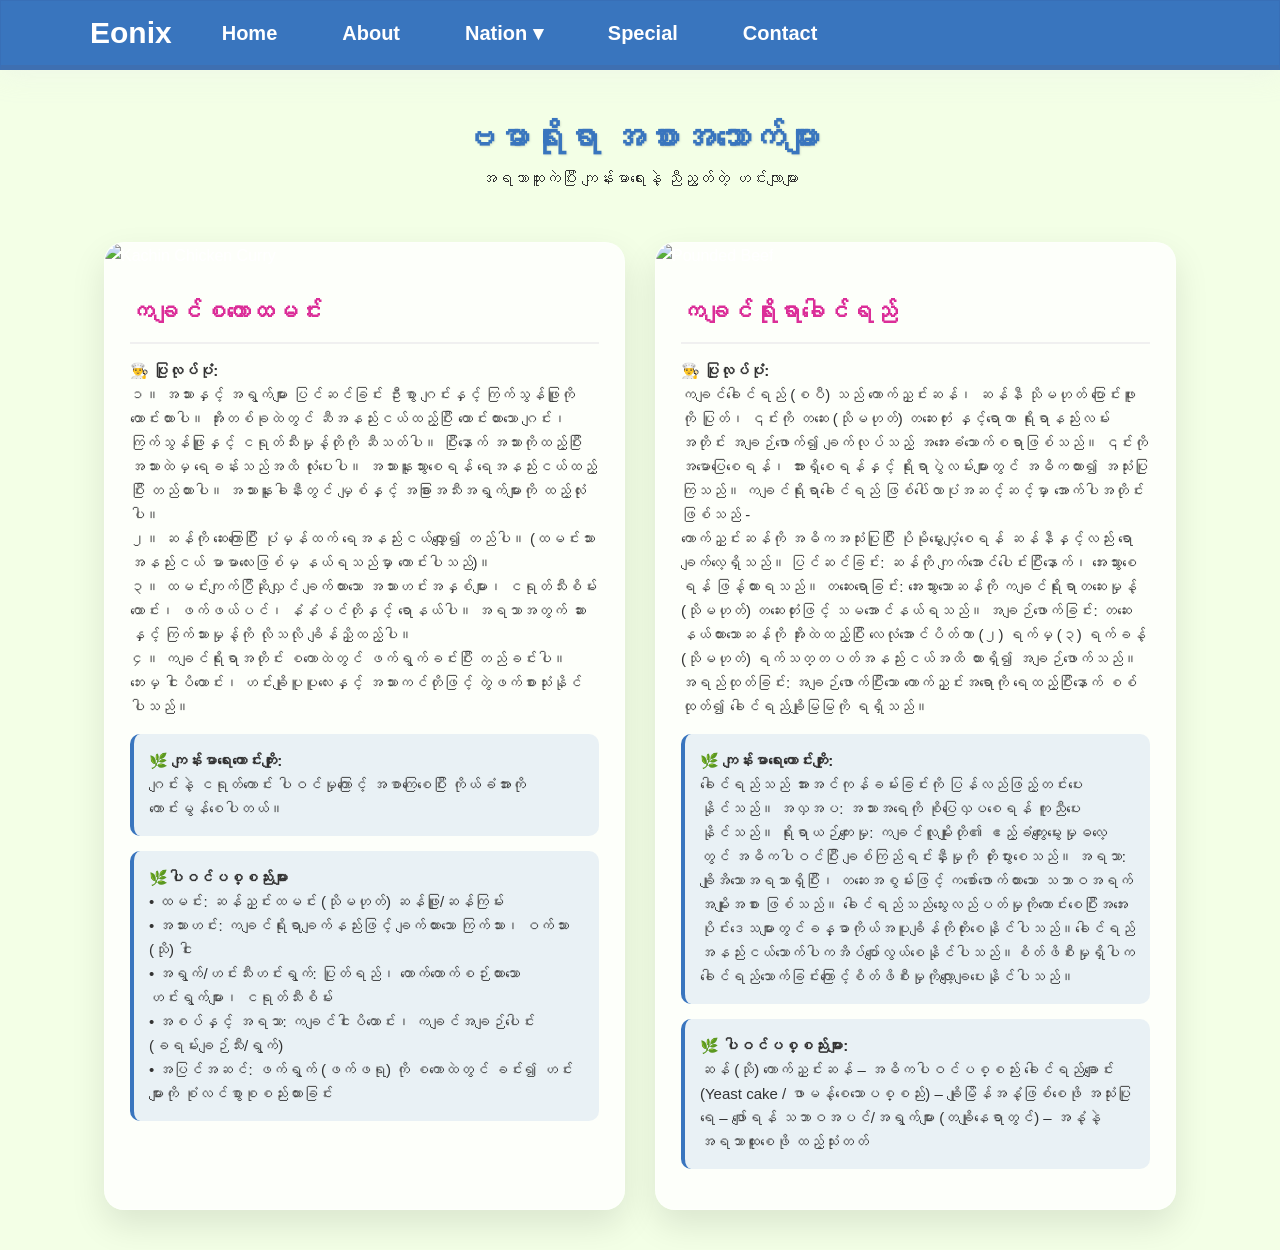
==== burma.html @ d30f12e5 "Add files via upload" ====
<!DOCTYPE html>
<html lang="en">
<head>
    <meta charset="UTF-8">
    <meta name="viewport" content="width=device-width, initial-scale=1.0">
    <title>HelloCoder - Authentic Myanmar Flavors</title>
    <link rel="stylesheet" href="chin.css">
</head>
<body>

    <div class="main-wrapper">
        <nav class="navbar">
            <div class="container">
                <div class="logo">
                   <a href="#"><strong class="BrandName">Eonix</strong></a>
                </div>
                <ul class="nav-links">
                    <li><a href="index.html">Home</a></li>
                    <li><a href="#">About</a></li>
                    
                    <li class="dropdown">
                        <a href="javascript:void(0)" class="dropbtn" id="nationBtn">Nation ▾</a>
                        <ul class="dropdown-content" id="nationDropdown">
                            <li><a href="kachin.html">Kachin</a></li>
                            <li><a href="kayah.html">Kayah</a></li>
                            <li><a href="kayin.html">Kayin</a></li>
                            <li><a href="chin.html">Chin</a></li>
                            <li><a href="mon.html">Mon</a></li>
                            <li><a href="rakhine.html">Rakhine</a></li>
                            <li><a href="shan.html">Shan</a></li>
                            <li><a href="burma.html">Burma</a></li>
                        </ul>
                    </li>

                    <li><a href="#">Special</a></li>
                    <li><a href="#">Contact</a></li>
                </ul>
            </div>
        </nav>

<div class="food-page-container">
    <header class="page-title">
        <h1>ဗမာရိုးရာ အစားအသောက်များ</h1>
        <p>အရသာထူးကဲပြီး ကျန်းမာရေးနဲ့ ညီညွတ်တဲ့ ဟင်းလျာများ</p>
    </header>

    <div class="food-grid">
        <article class="food-card">
            <div class="food-image">
                <img src="pic1.jpg" alt="Kachin Chicken Curry">
            </div>
            <div class="food-info">
                <h2>ကချင်စကောထမင်း</h2>
                <div class="tabs">
                    <div class="tab-item">
                        <strong>👨‍🍳 ပြုလုပ်ပုံ:</strong>
                        <p>၁။ အသားနှင့် အရွက်များ ပြင်ဆင်ခြင်း
ဦးစွာ ဂျင်းနှင့် ကြက်သွန်ဖြူကို ထောင်းထားပါ။

အိုးတစ်ခုထဲတွင် ဆီအနည်းငယ်ထည့်ပြီး ထောင်းထားသော ဂျင်း၊ ကြက်သွန်ဖြူနှင့် ငရုတ်သီးမှုန့်တိုကို ဆီသတ်ပါ။

ပြီးနောက် အသားကိုထည့်ပြီး အသားထဲမှ ရေခန်းသည်အထိ လုံးပေးပါ။

အသားနူးသွားစေရန် ရေအနည်းငယ်ထည့်ပြီး တည်ထားပါ။ အသားနူးခါနီးတွင် မျှစ်နှင့် အခြားအသီးအရွက်များကို ထည့်လုံးပါ။
<br>
၂။
ဆန်ကို ဆေးကြောပြီး ပုံမှန်ထက် ရေအနည်းငယ်လျှော့၍ တည်ပါ။ (ထမင်းသား အနည်းငယ် မာမာလေးဖြစ်မှ နယ်ရသည်မှာ ကောင်းပါသည်)။
<br>
၃။
ထမင်းကျက်ပြီဆိုလျှင် ချက်ထားသော အသားဟင်းအနှစ်များ၊ ငရုတ်သီးစိမ်းထောင်း၊ ဖက်ဖယ်ပင်၊ နံနံပင်တိုနှင့် ရောနယ်ပါ။

အရသာအတွက် ဆားနှင့် ကြက်သားမှုန့်ကို လိုသလို ချိန်ညှိထည့်ပါ။
<br>
၄။
ကချင်ရိုးရာအတိုင်း စကောထဲတွင် ဖက်ရွက်ခင်းပြီး တည်ခင်းပါ။
<br>
ဘေးမှ ငါးပိထောင်း၊ ဟင်းချိုပူပူလေးနှင့် အသားကင်တိုဖြင့် တွဲဖက်စားသုံးနိုင်ပါသည်။</p>
                    </div>
                    <div class="tab-item health-note">
                        <strong>🌿 ကျန်းမာရေးကောင်းကျိုး:</strong>
                        <p>ဂျင်းနဲ့ ငရုတ်ကောင်း ပါဝင်မှုကြောင့် အစာကြေစေပြီး ကိုယ်ခံအားကို ကောင်းမွန်စေပါတယ်။</p>
                    </div>
                    <div class="tab-item health-note">
                        <strong>🌿ပါဝင်ပစ္စည်းများ</strong>
                        <p>
• ထမင်း: ဆန်ညှင်းထမင်း (သိုမဟုတ်) ဆန်ဖြူ/ဆန်ကြမ်း <br>
• အသားဟင်း: ကချင်ရိုးရာချက်နည်းဖြင့် ချက်ထားသော ကြက်သား၊ ဝက်သား (သို) ငါး <br>
• အရွက်/ဟင်းသီးဟင်းရွက်: ပြုတ်ရည်၊ တောက်တောက်စဉ်းထားသော ဟင်းရွက်များ၊ ငရုတ်သီးစိမ်း <br>
• အစပ်နှင့် အရသာ: ကချင်ငါးပိထောင်း၊ ကချင်အချဉ်ပေါင်း (ခရမ်းချဉ်သီး/ရွက်) <br>
•  အပြင်အဆင်: ဖက်ရွက် (ဖက်ဖရု) ကို စကောထဲတွင် ခင်း၍ ဟင်းများကို စုံလင်စွာစုစည်းထားခြင်း </p>
                    </div>
                </div>
            </div>
        </article>

        <article class="food-card">
            <div class="food-image">
                <img src="pic3.jpg" alt="Pounded Beef">
            </div>
            <div class="food-info">
                <h2>ကချင်ရိုးရာခေါင်ရည်</h2>
                <div class="tab-item">
                    <strong>👨‍🍳 ပြုလုပ်ပုံ:</strong>
                    <p> ကချင်ခေါင်ရည် (စပီ) သည် ကောက်ညှင်းဆန်၊ ဆန်နီ သိုမဟုတ် ပြောင်းဖူးကို ပြုတ်၊ ၎င်းကို တဆေး (သိုမဟုတ်) တဆေးတုံး နှင့်ရောကာ ရိုးရာနည်းလမ်းအတိုင်း အချဉ်ဖောက်၍ ချက်လုပ်သည့် အအေးခံသောက်စရာဖြစ်သည်။ ၎င်းကို အမောပြေစေရန်၊ အားရှိစေရန်နှင့် ရိုးရာပွဲလမ်းများတွင် အဓိကထား၍ အသုံးပြုကြသည်။
ကချင်ရိုးရာခေါင်ရည် ဖြစ်ပေါ်လာပုံအဆင့်ဆင့်မှာ အောက်ပါအတိုင်းဖြစ်သည် - <br>
ကောက်ညှင်းဆန်ကို အဓိကအသုံးပြုပြီး ပိုမိုမွှေးပျံ့စေရန် ဆန်နီနှင့်လည်း ရောချက်လေ့ရှိသည်။
ပြင်ဆင်ခြင်း: ဆန်ကို ကျက်အောင်ပေါင်းပြီးနောက်၊ အေးသွားစေရန် ဖြန့်ထားရသည်။
တဆေးရောခြင်း: အေးသွားသောဆန်ကို ကချင်ရိုးရာတဆေးမှုန့် (သိုမဟုတ်) တဆေးတုံးဖြင့် သမအောင်နယ်ရသည်။
အချဉ်ဖောက်ခြင်း: တဆေးနယ်ထားသောဆန်ကို အိုးထဲထည့်ပြီး လေလုံအောင်ပိတ်ကာ (၂) ရက်မှ (၃) ရက်ခန့် (သိုမဟုတ်) ရက်သတ္တပတ်အနည်းငယ်အထိ ထားရှိ၍ အချဉ်ဖောက်သည်။
အရည်ထုတ်ခြင်း: အချဉ်ဖောက်ပြီးသော ကောက်ညှင်းအရောကို ရေထည့်ပြီးနောက် စစ်ထုတ်၍ ခေါင်ရည်ချိုမြမြကို ရရှိသည်။</p>
                </div>
                <div class="tab-item health-note">
                    <strong>🌿 ကျန်းမာရေးကောင်းကျိုး:</strong>
                    <p> ခေါင်ရည်သည် အားအင်ကုန်ခမ်းခြင်းကို ပြန်လည်ဖြည့်တင်းပေးနိုင်သည်။
အလှအပ: အသားအရေကို စိုပြေလှပစေရန် ကူညီပေးနိုင်သည်။
ရိုးရာယဉ်ကျေးမှု: ကချင်လူမျိုးတို၏ ဧည့်ခံကျွေးမွေးမှုဓလေ့တွင် အဓိကပါဝင်ပြီး ချစ်ကြည်ရင်းနှီးမှုကို တိုးပွားစေသည်။
အရသာ: ချိုအိသောအရသာရှိပြီး၊ တဆေးအစွမ်းဖြင့် ကစော်ဖောက်ထားသော သဘာဝအရက်အမျိုးအစား ဖြစ်သည်။
ခေါင်ရည်သည်သွေးလည်ပတ်မှုကိုကောင်းစေပြီးအအေးပိုင်းဒေသများတွင်ခန္ဓာကိုယ်အပူချိန်ကိုတိုးစေနိုင်ပါသည်။ခေါင်ရည်အနည်းငယ်သောက်ပါကအိပ်ပျော်လွယ်စေနိုင်ပါသည်။စိတ်ဖိစီးမှုရှိပါကခေါင်ရည်သောက်ခြင်းကြောင့်စိတ်ဖိစီးမှုကိုလျော့ချပေးနိုင်ပါသည်။</p>
                </div>
                <div class="tab-item health-note">
                    <strong>🌿 ပါဝင်ပစ္စည်းများ:</strong>
                    <p>ဆန် (သို) ကောက်ညှင်းဆန် – အဓိကပါဝင်ပစ္စည်း
ခေါင်ရည်ချောင်း (Yeast cake / ဖာမန့်စေသောပစ္စည်း) – ချိုမြိန်အနံ့ဖြစ်စေဖို အသုံးပြု
ရေ – ဖျော်ရန်
သဘာဝအပင်/အရွက်များ (တချိုနေရာတွင်) – အနံ့နဲ့အရသာထူးစေဖို ထည့်သုံးတတ်</p>
                </div>
            </div>
        </article>
        
        </div>
</div>
<script>
        document.addEventListener('DOMContentLoaded', () => {
            const nationBtn = document.getElementById('nationBtn');
            const nationDropdown = document.getElementById('nationDropdown');

            // Toggle dropdown on click
            nationBtn.addEventListener('click', (e) => {
                e.stopPropagation(); // Prevents the window click listener from firing immediately
                nationDropdown.classList.toggle('show');
            });

            // Close the dropdown if the user clicks anywhere else on the page
            window.addEventListener('click', (event) => {
                if (!event.target.matches('#nationBtn')) {
                    if (nationDropdown.classList.contains('show')) {
                        nationDropdown.classList.remove('show');
                    }
                }
            });
        });
    </script>
</body>
</html>
---- chin.css ----
/* --- Food Page Specific Styles --- */
.food-page-container {
    padding: 40px 5%;
    max-width: 1200px;
    margin: 0 auto;
}

.page-title {
    text-align: center;
    margin-bottom: 50px;
    color: #333;
}

.page-title h1 {
    font-size: 35px;
    color: #3975be;
    text-shadow: 1px 1px 2px rgba(0,0,0,0.1);
}

/* Grid Layout for Desktop */
.food-grid {
    display: grid;
    grid-template-columns: repeat(auto-fit, minmax(350px, 1fr));
    gap: 30px;
}

/* Card Styling */
.food-card {
    background: rgba(255, 255, 255, 0.8);
    backdrop-filter: blur(10px);
    border-radius: 20px;
    overflow: hidden;
    box-shadow: 0 15px 35px rgba(0,0,0,0.1);
    border: 1px solid rgba(255, 255, 255, 0.3);
    transition: transform 0.3s ease;
}

.food-card:hover {
    transform: translateY(-10px);
}

.food-image img {
    width: 100%;
    height: 250px;
    object-fit: cover;
}

.food-info {
    padding: 25px;
    color: #333;
}

.food-info h2 {
    color: #db2e98;
    margin-bottom: 15px;
    border-bottom: 2px solid #f0f0f0;
    padding-bottom: 10px;
}

.tab-item {
    margin-bottom: 15px;
    font-size: 15px;
}

.health-note {
    background: rgba(57, 117, 190, 0.1);
    padding: 15px;
    border-radius: 10px;
    border-left: 4px solid #3975be;
}

/* Responsive for Mobile */
@media (max-width: 600px) {
    .food-grid {
        grid-template-columns: 1fr; /* ဖုန်းမှာ တစ်ခုချင်းပဲ ပြမယ် */
    }
    
    .food-image img {
        height: 200px;
    }
}
/*ဒီနေရာကနေ စပြီး Navi အတွက် style.css ကကုဒ်တွေ ကူးထည့်ထားတာပါ။*/

.navbar {
    /* Glassmorphism Effect */
    background: #3975be; /* နောက်ခံကို အကြည်ရောင် ၈၀% ထား */
    box-shadow: 0px 0px 30px rgba(227,228,237,0.37);
    backdrop-filter: blur(40px); /* အနောက်ကပုံကို ဝါးသွားစေဖို့ */
    border: 1.5px solid rgba(56, 87, 154, 0.18);
    height: 70px; /* အနည်းငယ် ပိုကျဉ်းလိုက်ရင် ပိုကြည့်ကောင်းပါတယ် */
    width: 100%;
    position: sticky;
    top: 0;
    z-index: 1000;
    border-bottom: 5px solid rgba(108, 66, 66, 0.1); /* အောက်ခြေမှာ မျဉ်းပါးပါးလေးထည့် */
    display: flex;
    align-items: center;
}


.logo img {
    margin-top: 10px;
    height: 60px;
    width: auto;
    display: block;
}

.nav-links {
    display: flex;
    list-style: none;
}

.nav-links li {
    margin-left: 35px;
}

.nav-links li a {
    color: #ffffff;
    text-decoration: none;
    font-size: 20px;
    font-weight: bold;
    text-transform: capitalize; /* အကုန် အကြီးစာလုံးထက် ပထမစာလုံးပဲ ကြီးတာက ပိုကြည်လင်ပါတယ် */
    padding: 8px 15px;
    transition: all 0.4s ease;
    position: relative;
}
.logo a{
    color: #ffffff;
    text-decoration: none;
}

.nav-links li a::after {
    content: '';
    position: absolute;
    width: 0;
    height: 2px;
    bottom: 0;
    left: 50%;
    background-color: #db2e98;
    transition: all 0.3s ease;
    transform: translateX(-50%);
}
.nav-links li a:hover::after {
    width: 70%; /* Hover လုပ်ရင် မျဉ်းလေး ထွက်လာမယ် */
}
.nav-links li a:hover {
    color: #db2e98;
}
/* --- Global Styles --- */
* {
    margin: 0;
    padding: 0;
    box-sizing: border-box;
}

body {
    font-family: 'Pyidaungsu', 'Segoe UI', Tahoma, Geneva, Verdana, sans-serif;
    background-color: #f3ffe6; /* မူလ အရောင် */
    color: #ffffff;
    line-height: 1.6;
}


.container {
    width: 90%;
    max-width: 1100px; 
    margin: 0 auto;
    display: flex;
    align-items: center;
}

/* --- Navbar Styling --- */
.navbar {
    /* Glassmorphism Effect */
    background: #3975be; /* နောက်ခံကို အကြည်ရောင် ၈၀% ထား */
    box-shadow: 0px 0px 30px rgba(227,228,237,0.37);
    backdrop-filter: blur(40px); /* အနောက်ကပုံကို ဝါးသွားစေဖို့ */
    border: 1.5px solid rgba(56, 87, 154, 0.18);
    height: 70px; /* အနည်းငယ် ပိုကျဉ်းလိုက်ရင် ပိုကြည့်ကောင်းပါတယ် */
    width: 100%;
    position: sticky;
    top: 0;
    z-index: 1000;
    border-bottom: 5px solid rgba(108, 66, 66, 0.1); /* အောက်ခြေမှာ မျဉ်းပါးပါးလေးထည့် */
    display: flex;
    align-items: center;
}


.logo img {
    margin-top: 10px;
    height: 60px;
    width: auto;
    display: block;
}

.nav-links {
    display: flex;
    list-style: none;
}

.nav-links li {
    margin-left: 35px;
}

.nav-links li a {
    color: #ffffff;
    text-decoration: none;
    font-size: 20px;
    font-weight: bold;
    text-transform: capitalize; /* အကုန် အကြီးစာလုံးထက် ပထမစာလုံးပဲ ကြီးတာက ပိုကြည်လင်ပါတယ် */
    padding: 8px 15px;
    transition: all 0.4s ease;
    position: relative;
}
.logo a{
    color: #ffffff;
    text-decoration: none;
}

.nav-links li a::after {
    content: '';
    position: absolute;
    width: 0;
    height: 2px;
    bottom: 0;
    left: 50%;
    background-color: #db2e98;
    transition: all 0.3s ease;
    transform: translateX(-50%);
}
.nav-links li a:hover::after {
    width: 70%; /* Hover လုပ်ရင် မျဉ်းလေး ထွက်လာမယ် */
}
.nav-links li a:hover {
    color: #db2e98;
}


.hero-section {
    padding: 60px 0;
}

.content-center {
    flex-direction: column; /* စာနဲ့ ပုံကို အပေါ်အောက် ထားဖို့ */
    text-align: center;
}

.welcomemessage {
    font-size: 28px;
    color: #000000;
    margin-bottom: 40px;
    font-weight: 500;
    text-shadow: 2px 2px 5px rgba(0,0,0,0.3);
}
.BrandName{
    font-size: 30px;
    text-shadow: #000000;
    font-weight: bold;

}

/* --- Banner Styling --- */
.banner-box1 {
    width: 100%;
    border-radius: 15px;
    overflow: hidden;
    box-shadow: 0 10px 30px rgba(0,0,0,0.4);
    border: 3px solid rgba(255, 255, 255, 0.1);
}

.banner-img1 {
    width: 100%;
    height: auto;
    display: block;
    transition: transform 0.5s ease;
}

.banner-img1:hover {
    transform: scale(1.02); /* ပုံပေါ် mouse တင်ရင် နည်းနည်း ကြွလာမယ် */
}
.banner-box2 {
    width: 100%;
    border-radius: 15px;
    overflow: hidden;
    box-shadow: 0 10px 30px rgba(0,0,0,0.4);
    border: 3px solid rgba(255, 255, 255, 0.1);
}

.banner-img2 {
    width: 100%;
    height: auto;
    display: block;
    transition: transform 0.5s ease;
}

.banner-img2:hover {
    transform: scale(1.02); /* ပုံပေါ် mouse တင်ရင် နည်းနည်း ကြွလာမယ် */
}
.banner-box3 {
    width: 100%;
    border-radius: 15px;
    overflow: hidden;
    box-shadow: 0 10px 30px rgba(0,0,0,0.4);
    border: 3px solid rgba(255, 255, 255, 0.1);
}

.banner-img3 {
    width: 100%;
    height: auto;
    display: block;
    transition: transform 0.5s ease;
}

.banner-img3:hover {
    transform: scale(1.02); /* ပုံပေါ် mouse တင်ရင် နည်းနည်း ကြွလာမယ် */
}    
/* Dropdown Container */
.dropdown {
    position: relative;
    display: inline-block;
}

/* Dropdown Content (Hidden by Default) */
.dropdown-content {
    display: none; 
    position: absolute;
    background-color: rgba(113, 166, 222, 0.95); /* Matches your navbar */
    min-width: 160px;
    box-shadow: 0px 8px 16px 0px rgba(0,0,0,0.2);
    z-index: 1;
    list-style: none;
    padding: 10px 0;
    border-radius: 8px;
    top: 100%; /* Appears right below the link */
    left: 0;
}

/* Links inside the dropdown */
.dropdown-content li a {
    color: white;
    padding: 12px 16px;
    text-decoration: none;
    display: block;
    font-size: 18px;
    font-weight: bold;
}


.dropdown-content li a:hover {
    background-color: rgba(219, 46, 152, 0.2); /* Subtle hover effect */
}

/* Class to show the dropdown via JavaScript */
.show {
    display: block !important;
}

/* --- Mobile View (Responsive) --- */
@media (max-width: 768px) {
    .container {
        flex-direction: column;
        width: 95%;
    }

    .navbar {
        height: auto;
        padding: 20px 0;
    }

    .nav-links {
        margin-top: 20px;
        justify-content: center;
        flex-wrap: wrap; /* ဖုန်းမှာ menu တွေ ဆန့်အောင် အောက်ဆင်းပေးမယ် */
    }

    .nav-links li {
        margin: 5px 15px;
    }

    .welcomemessage {
        font-size: 20px;
    }
}
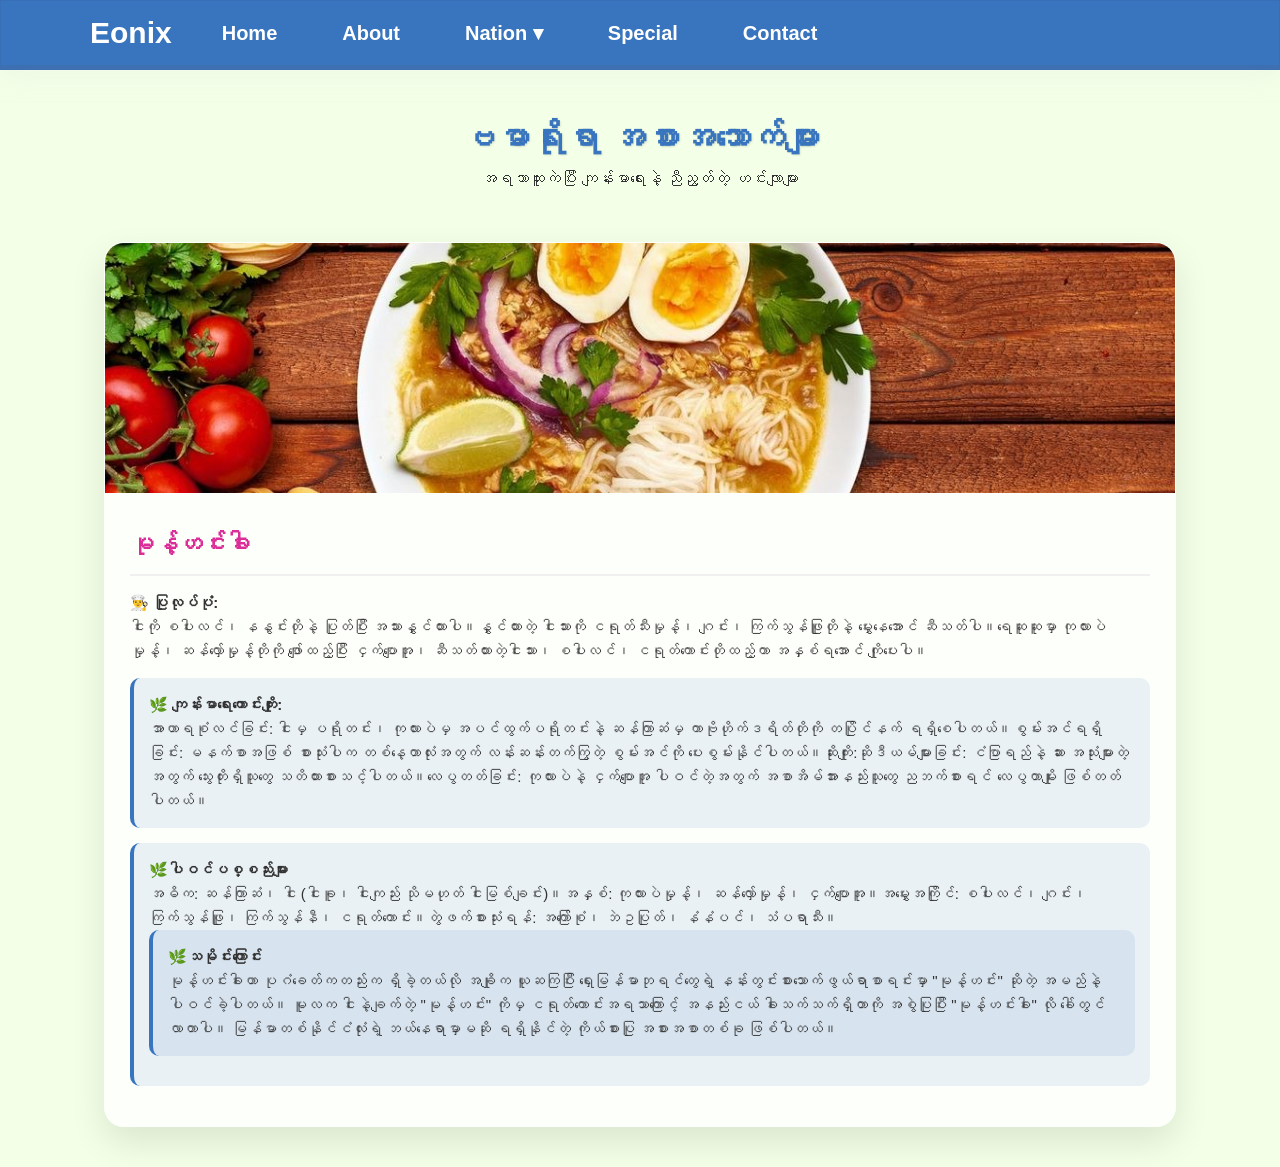
==== commit 31f022db: "update these changes to main" ====
--- a/burma.html
+++ b/burma.html
@@ -5,7 +5,7 @@
     <meta charset="UTF-8">
     <meta name="viewport" content="width=device-width, initial-scale=1.0">
     <title>HelloCoder - Authentic Myanmar Flavors</title>
-    <link rel="stylesheet" href="chin.css">
+    <link rel="stylesheet" href="burma.css">
 </head>
 <body>
 
@@ -33,7 +33,7 @@
                         </ul>
                     </li>
 
-                    <li><a href="#">Special</a></li>
+                    <li><a href="special.html">Special</a></li>
                     <li><a href="#">Contact</a></li>
                 </ul>
             </div>
@@ -48,85 +48,56 @@
     <div class="food-grid">
         <article class="food-card">
             <div class="food-image">
-                <img src="pic1.jpg" alt="Kachin Chicken Curry">
+                <img src="bannerthree.jpg" alt="Burma Chicken Curry">
             </div>
             <div class="food-info">
-                <h2>ကချင်စကောထမင်း</h2>
+                <h2>မုန့်ဟင်းခါး</h2>
                 <div class="tabs">
                     <div class="tab-item">
                         <strong>👨‍🍳 ပြုလုပ်ပုံ:</strong>
-                        <p>၁။ အသားနှင့် အရွက်များ ပြင်ဆင်ခြင်း
-ဦးစွာ ဂျင်းနှင့် ကြက်သွန်ဖြူကို ထောင်းထားပါ။
-
-အိုးတစ်ခုထဲတွင် ဆီအနည်းငယ်ထည့်ပြီး ထောင်းထားသော ဂျင်း၊ ကြက်သွန်ဖြူနှင့် ငရုတ်သီးမှုန့်တိုကို ဆီသတ်ပါ။
-
-ပြီးနောက် အသားကိုထည့်ပြီး အသားထဲမှ ရေခန်းသည်အထိ လုံးပေးပါ။
-
-အသားနူးသွားစေရန် ရေအနည်းငယ်ထည့်ပြီး တည်ထားပါ။ အသားနူးခါနီးတွင် မျှစ်နှင့် အခြားအသီးအရွက်များကို ထည့်လုံးပါ။
-<br>
-၂။
-ဆန်ကို ဆေးကြောပြီး ပုံမှန်ထက် ရေအနည်းငယ်လျှော့၍ တည်ပါ။ (ထမင်းသား အနည်းငယ် မာမာလေးဖြစ်မှ နယ်ရသည်မှာ ကောင်းပါသည်)။
-<br>
-၃။
-ထမင်းကျက်ပြီဆိုလျှင် ချက်ထားသော အသားဟင်းအနှစ်များ၊ ငရုတ်သီးစိမ်းထောင်း၊ ဖက်ဖယ်ပင်၊ နံနံပင်တိုနှင့် ရောနယ်ပါ။
-
-အရသာအတွက် ဆားနှင့် ကြက်သားမှုန့်ကို လိုသလို ချိန်ညှိထည့်ပါ။
-<br>
-၄။
-ကချင်ရိုးရာအတိုင်း စကောထဲတွင် ဖက်ရွက်ခင်းပြီး တည်ခင်းပါ။
-<br>
-ဘေးမှ ငါးပိထောင်း၊ ဟင်းချိုပူပူလေးနှင့် အသားကင်တိုဖြင့် တွဲဖက်စားသုံးနိုင်ပါသည်။</p>
+                        <p>ငါးကို စပါးလင်၊ နနွင်းတိုနဲ့ ပြုတ်ပြီး အသားနွှင်ထားပါ။
+​နွှင်ထားတဲ့ ငါးသားကို ငရုတ်သီးမှုန့်၊ ဂျင်း၊ ကြက်သွန်ဖြူတိုနဲ့ မွှေးနေအောင် ဆီသတ်ပါ။
+​ရေဆူဆူမှာ ကုလားပဲမှုန့်၊ ဆန်လှော်မှုန့်တိုကို ဖျော်ထည့်ပြီး ငှက်ပျောအူ၊ ဆီသတ်ထားတဲ့ငါးသား၊ စပါးလင်၊ ငရုတ်ကောင်းတိုထည့်ကာ အနှစ်ရအောင် ကျိုပေးပါ။</p>
                     </div>
                     <div class="tab-item health-note">
                         <strong>🌿 ကျန်းမာရေးကောင်းကျိုး:</strong>
-                        <p>ဂျင်းနဲ့ ငရုတ်ကောင်း ပါဝင်မှုကြောင့် အစာကြေစေပြီး ကိုယ်ခံအားကို ကောင်းမွန်စေပါတယ်။</p>
+                        <p>​အာဟာရစုံလင်ခြင်း: ငါးမှ ပရိုတင်း၊ ကုလားပဲမှ အပင်ထွက်ပရိုတင်းနဲ့ ဆန်ကြာဆံမှ ကာဗိုဟိုက်ဒရိတ်တိုကို တပြိုင်နက် ရရှိစေပါတယ်။
+​စွမ်းအင်ရရှိခြင်း: မနက်စာအဖြစ် စားသုံးပါက တစ်နေ့တာလုံးအတွက် လန်းဆန်းတက်ကြွတဲ့ စွမ်းအင်ကို ပေးစွမ်းနိုင်ပါတယ်။
+​ဆိုးကျိုး:
+​ဆိုဒီယမ်များခြင်း: ငံပြာရည်နဲ့ ဆား အသုံးများတဲ့အတွက် သွေးတိုးရှိသူတွေ သတိထားစားသင့်ပါတယ်။
+​လေပွတတ်ခြင်း: ကုလားပဲနဲ့ ငှက်ပျောအူ ပါဝင်တဲ့အတွက် အစာအိမ်အားနည်းသူတွေ ညဘက်စားရင် လေပွတာမျိုး ဖြစ်တတ်ပါတယ်။</p>
                     </div>
                     <div class="tab-item health-note">
                         <strong>🌿ပါဝင်ပစ္စည်းများ</strong>
-                        <p>
-• ထမင်း: ဆန်ညှင်းထမင်း (သိုမဟုတ်) ဆန်ဖြူ/ဆန်ကြမ်း <br>
-• အသားဟင်း: ကချင်ရိုးရာချက်နည်းဖြင့် ချက်ထားသော ကြက်သား၊ ဝက်သား (သို) ငါး <br>
-• အရွက်/ဟင်းသီးဟင်းရွက်: ပြုတ်ရည်၊ တောက်တောက်စဉ်းထားသော ဟင်းရွက်များ၊ ငရုတ်သီးစိမ်း <br>
-• အစပ်နှင့် အရသာ: ကချင်ငါးပိထောင်း၊ ကချင်အချဉ်ပေါင်း (ခရမ်းချဉ်သီး/ရွက်) <br>
-•  အပြင်အဆင်: ဖက်ရွက် (ဖက်ဖရု) ကို စကောထဲတွင် ခင်း၍ ဟင်းများကို စုံလင်စွာစုစည်းထားခြင်း </p>
+                        <p>အဓိက: ဆန်ကြာဆံ၊ ငါး (ငါးခူ၊ ငါးကျည်း သိုမဟုတ် ငါးမြစ်ချင်း)။
+​အနှစ်: ကုလားပဲမှုန့်၊ ဆန်လှော်မှုန့်၊ ငှက်ပျောအူ။
+​အမွှေးအကြိုင်: စပါးလင်၊ ဂျင်း၊ ကြက်သွန်ဖြူ၊ ကြက်သွန်နီ၊ ငရုတ်ကောင်း။
+​တွဲဖက်စားသုံးရန်: အကြော်စုံ၊ ဘဲဥပြုတ်၊ နံနံပင်၊ သံပရာသီး။</p>
+<div class="tab-item health-note">
+                        <strong>🌿သမိုင်းကြောင်း</strong>
+                        <p>​မုန့်ဟင်းခါးဟာ ပုဂံခေတ်ကတည်းက ရှိခဲ့တယ်လို အချိုက ယူဆကြပြီး ရှေးမြန်မာဘုရင်တွေရဲ့ နန်းတွင်းစားသောက်ဖွယ်ရာစာရင်းမှာ "မုန့်ဟင်း" ဆိုတဲ့ အမည်နဲ့ ပါဝင်ခဲ့ပါတယ်။ မူလက ငါးနဲ့ချက်တဲ့ "မုန့်ဟင်း" ကိုမှ ငရုတ်ကောင်းအရသာကြောင့် အနည်းငယ် ခါးသက်သက်ရှိတာကို အစွဲပြုပြီး "မုန့်ဟင်းခါး" လို ခေါ်တွင်လာတာပါ။ မြန်မာတစ်နိုင်ငံလုံးရဲ့ ဘယ်နေရာမှာမဆို ရရှိနိုင်တဲ့ ကိုယ်စားပြု အစားအစာတစ်ခု ဖြစ်ပါတယ်။</p>
+                    </div>
                     </div>
                 </div>
             </div>
         </article>
 
-        <article class="food-card">
+       <!--<article class="food-card">
             <div class="food-image">
-                <img src="pic3.jpg" alt="Pounded Beef">
+                <img src="Photos/kachin_pounded_beef.jpg" alt="Pounded Beef">
             </div>
             <div class="food-info">
-                <h2>ကချင်ရိုးရာခေါင်ရည်</h2>
+                <h2>အမဲသားထောင်း</h2>
                 <div class="tab-item">
                     <strong>👨‍🍳 ပြုလုပ်ပုံ:</strong>
-                    <p> ကချင်ခေါင်ရည် (စပီ) သည် ကောက်ညှင်းဆန်၊ ဆန်နီ သိုမဟုတ် ပြောင်းဖူးကို ပြုတ်၊ ၎င်းကို တဆေး (သိုမဟုတ်) တဆေးတုံး နှင့်ရောကာ ရိုးရာနည်းလမ်းအတိုင်း အချဉ်ဖောက်၍ ချက်လုပ်သည့် အအေးခံသောက်စရာဖြစ်သည်။ ၎င်းကို အမောပြေစေရန်၊ အားရှိစေရန်နှင့် ရိုးရာပွဲလမ်းများတွင် အဓိကထား၍ အသုံးပြုကြသည်။
-ကချင်ရိုးရာခေါင်ရည် ဖြစ်ပေါ်လာပုံအဆင့်ဆင့်မှာ အောက်ပါအတိုင်းဖြစ်သည် - <br>
-ကောက်ညှင်းဆန်ကို အဓိကအသုံးပြုပြီး ပိုမိုမွှေးပျံ့စေရန် ဆန်နီနှင့်လည်း ရောချက်လေ့ရှိသည်။
-ပြင်ဆင်ခြင်း: ဆန်ကို ကျက်အောင်ပေါင်းပြီးနောက်၊ အေးသွားစေရန် ဖြန့်ထားရသည်။
-တဆေးရောခြင်း: အေးသွားသောဆန်ကို ကချင်ရိုးရာတဆေးမှုန့် (သိုမဟုတ်) တဆေးတုံးဖြင့် သမအောင်နယ်ရသည်။
-အချဉ်ဖောက်ခြင်း: တဆေးနယ်ထားသောဆန်ကို အိုးထဲထည့်ပြီး လေလုံအောင်ပိတ်ကာ (၂) ရက်မှ (၃) ရက်ခန့် (သိုမဟုတ်) ရက်သတ္တပတ်အနည်းငယ်အထိ ထားရှိ၍ အချဉ်ဖောက်သည်။
-အရည်ထုတ်ခြင်း: အချဉ်ဖောက်ပြီးသော ကောက်ညှင်းအရောကို ရေထည့်ပြီးနောက် စစ်ထုတ်၍ ခေါင်ရည်ချိုမြမြကို ရရှိသည်။</p>
+                    <p>အမဲသားခြောက်ကို မီးကင်ပြီး ငရုတ်သီး၊ ကြက်သွန်ဖြူ၊ မကောက်ဥတို့နဲ့ ညက်အောင် ထောင်းပေးရပါတယ်။</p>
                 </div>
                 <div class="tab-item health-note">
                     <strong>🌿 ကျန်းမာရေးကောင်းကျိုး:</strong>
-                    <p> ခေါင်ရည်သည် အားအင်ကုန်ခမ်းခြင်းကို ပြန်လည်ဖြည့်တင်းပေးနိုင်သည်။
-အလှအပ: အသားအရေကို စိုပြေလှပစေရန် ကူညီပေးနိုင်သည်။
-ရိုးရာယဉ်ကျေးမှု: ကချင်လူမျိုးတို၏ ဧည့်ခံကျွေးမွေးမှုဓလေ့တွင် အဓိကပါဝင်ပြီး ချစ်ကြည်ရင်းနှီးမှုကို တိုးပွားစေသည်။
-အရသာ: ချိုအိသောအရသာရှိပြီး၊ တဆေးအစွမ်းဖြင့် ကစော်ဖောက်ထားသော သဘာဝအရက်အမျိုးအစား ဖြစ်သည်။
-ခေါင်ရည်သည်သွေးလည်ပတ်မှုကိုကောင်းစေပြီးအအေးပိုင်းဒေသများတွင်ခန္ဓာကိုယ်အပူချိန်ကိုတိုးစေနိုင်ပါသည်။ခေါင်ရည်အနည်းငယ်သောက်ပါကအိပ်ပျော်လွယ်စေနိုင်ပါသည်။စိတ်ဖိစီးမှုရှိပါကခေါင်ရည်သောက်ခြင်းကြောင့်စိတ်ဖိစီးမှုကိုလျော့ချပေးနိုင်ပါသည်။</p>
-                </div>
-                <div class="tab-item health-note">
-                    <strong>🌿 ပါဝင်ပစ္စည်းများ:</strong>
-                    <p>ဆန် (သို) ကောက်ညှင်းဆန် – အဓိကပါဝင်ပစ္စည်း
-ခေါင်ရည်ချောင်း (Yeast cake / ဖာမန့်စေသောပစ္စည်း) – ချိုမြိန်အနံ့ဖြစ်စေဖို အသုံးပြု
-ရေ – ဖျော်ရန်
-သဘာဝအပင်/အရွက်များ (တချိုနေရာတွင်) – အနံ့နဲ့အရသာထူးစေဖို ထည့်သုံးတတ်</p>
+                    <p>ပရိုတင်းဓာတ် ကြွယ်ဝပြီး အဆီပါဝင်မှု နည်းပါးပါတယ်။</p>
                 </div>
             </div>
-        </article>
+        </article> --> 
         
         </div>
 </div>
--- a/burma.css
+++ b/burma.css
@@ -0,0 +1,384 @@
+/* --- Food Page Specific Styles --- */
+.food-page-container {
+    padding: 40px 5%;
+    max-width: 1200px;
+    margin: 0 auto;
+}
+
+.page-title {
+    text-align: center;
+    margin-bottom: 50px;
+    color: #333;
+}
+
+.page-title h1 {
+    font-size: 35px;
+    color: #3975be;
+    text-shadow: 1px 1px 2px rgba(0,0,0,0.1);
+}
+
+/* Grid Layout for Desktop */
+.food-grid {
+    display: grid;
+    grid-template-columns: repeat(auto-fit, minmax(350px, 1fr));
+    gap: 30px;
+}
+
+/* Card Styling */
+.food-card {
+    background: rgba(255, 255, 255, 0.8);
+    backdrop-filter: blur(10px);
+    border-radius: 20px;
+    overflow: hidden;
+    box-shadow: 0 15px 35px rgba(0,0,0,0.1);
+    border: 1px solid rgba(255, 255, 255, 0.3);
+    transition: transform 0.3s ease;
+}
+
+.food-card:hover {
+    transform: translateY(-10px);
+}
+
+.food-image img {
+    width: 100%;
+    height: 250px;
+    object-fit: cover;
+}
+
+.food-info {
+    padding: 25px;
+    color: #333;
+}
+
+.food-info h2 {
+    color: #db2e98;
+    margin-bottom: 15px;
+    border-bottom: 2px solid #f0f0f0;
+    padding-bottom: 10px;
+}
+
+.tab-item {
+    margin-bottom: 15px;
+    font-size: 15px;
+}
+
+.health-note {
+    background: rgba(57, 117, 190, 0.1);
+    padding: 15px;
+    border-radius: 10px;
+    border-left: 4px solid #3975be;
+}
+
+/* Responsive for Mobile */
+@media (max-width: 600px) {
+    .food-grid {
+        grid-template-columns: 1fr; /* ဖုန်းမှာ တစ်ခုချင်းပဲ ပြမယ် */
+    }
+    
+    .food-image img {
+        height: 200px;
+    }
+}
+/*ဒီနေရာကနေ စပြီး Navi အတွက် style.css ကကုဒ်တွေ ကူးထည့်ထားတာပါ။*/
+
+.navbar {
+    /* Glassmorphism Effect */
+    background: #3975be; /* နောက်ခံကို အကြည်ရောင် ၈၀% ထား */
+    box-shadow: 0px 0px 30px rgba(227,228,237,0.37);
+    backdrop-filter: blur(40px); /* အနောက်ကပုံကို ဝါးသွားစေဖို့ */
+    border: 1.5px solid rgba(56, 87, 154, 0.18);
+    height: 70px; /* အနည်းငယ် ပိုကျဉ်းလိုက်ရင် ပိုကြည့်ကောင်းပါတယ် */
+    width: 100%;
+    position: sticky;
+    top: 0;
+    z-index: 1000;
+    border-bottom: 5px solid rgba(108, 66, 66, 0.1); /* အောက်ခြေမှာ မျဉ်းပါးပါးလေးထည့် */
+    display: flex;
+    align-items: center;
+}
+
+
+.logo img {
+    margin-top: 10px;
+    height: 60px;
+    width: auto;
+    display: block;
+}
+
+.nav-links {
+    display: flex;
+    list-style: none;
+}
+
+.nav-links li {
+    margin-left: 35px;
+}
+
+.nav-links li a {
+    color: #ffffff;
+    text-decoration: none;
+    font-size: 20px;
+    font-weight: bold;
+    text-transform: capitalize; /* အကုန် အကြီးစာလုံးထက် ပထမစာလုံးပဲ ကြီးတာက ပိုကြည်လင်ပါတယ် */
+    padding: 8px 15px;
+    transition: all 0.4s ease;
+    position: relative;
+}
+.logo a{
+    color: #ffffff;
+    text-decoration: none;
+}
+
+.nav-links li a::after {
+    content: '';
+    position: absolute;
+    width: 0;
+    height: 2px;
+    bottom: 0;
+    left: 50%;
+    background-color: #db2e98;
+    transition: all 0.3s ease;
+    transform: translateX(-50%);
+}
+.nav-links li a:hover::after {
+    width: 70%; /* Hover လုပ်ရင် မျဉ်းလေး ထွက်လာမယ် */
+}
+.nav-links li a:hover {
+    color: #db2e98;
+}
+/* --- Global Styles --- */
+* {
+    margin: 0;
+    padding: 0;
+    box-sizing: border-box;
+}
+
+body {
+    font-family: 'Pyidaungsu', 'Segoe UI', Tahoma, Geneva, Verdana, sans-serif;
+    background-color: #f3ffe6; /* မူလ အရောင် */
+    color: #ffffff;
+    line-height: 1.6;
+}
+
+
+.container {
+    width: 90%;
+    max-width: 1100px; 
+    margin: 0 auto;
+    display: flex;
+    align-items: center;
+}
+
+/* --- Navbar Styling --- */
+.navbar {
+    /* Glassmorphism Effect */
+    background: #3975be; /* နောက်ခံကို အကြည်ရောင် ၈၀% ထား */
+    box-shadow: 0px 0px 30px rgba(227,228,237,0.37);
+    backdrop-filter: blur(40px); /* အနောက်ကပုံကို ဝါးသွားစေဖို့ */
+    border: 1.5px solid rgba(56, 87, 154, 0.18);
+    height: 70px; /* အနည်းငယ် ပိုကျဉ်းလိုက်ရင် ပိုကြည့်ကောင်းပါတယ် */
+    width: 100%;
+    position: sticky;
+    top: 0;
+    z-index: 1000;
+    border-bottom: 5px solid rgba(108, 66, 66, 0.1); /* အောက်ခြေမှာ မျဉ်းပါးပါးလေးထည့် */
+    display: flex;
+    align-items: center;
+}
+
+
+.logo img {
+    margin-top: 10px;
+    height: 60px;
+    width: auto;
+    display: block;
+}
+
+.nav-links {
+    display: flex;
+    list-style: none;
+}
+
+.nav-links li {
+    margin-left: 35px;
+}
+
+.nav-links li a {
+    color: #ffffff;
+    text-decoration: none;
+    font-size: 20px;
+    font-weight: bold;
+    text-transform: capitalize; /* အကုန် အကြီးစာလုံးထက် ပထမစာလုံးပဲ ကြီးတာက ပိုကြည်လင်ပါတယ် */
+    padding: 8px 15px;
+    transition: all 0.4s ease;
+    position: relative;
+}
+.logo a{
+    color: #ffffff;
+    text-decoration: none;
+}
+
+.nav-links li a::after {
+    content: '';
+    position: absolute;
+    width: 0;
+    height: 2px;
+    bottom: 0;
+    left: 50%;
+    background-color: #db2e98;
+    transition: all 0.3s ease;
+    transform: translateX(-50%);
+}
+.nav-links li a:hover::after {
+    width: 70%; /* Hover လုပ်ရင် မျဉ်းလေး ထွက်လာမယ် */
+}
+.nav-links li a:hover {
+    color: #db2e98;
+}
+
+
+.hero-section {
+    padding: 60px 0;
+}
+
+.content-center {
+    flex-direction: column; /* စာနဲ့ ပုံကို အပေါ်အောက် ထားဖို့ */
+    text-align: center;
+}
+
+.welcomemessage {
+    font-size: 28px;
+    color: #000000;
+    margin-bottom: 40px;
+    font-weight: 500;
+    text-shadow: 2px 2px 5px rgba(0,0,0,0.3);
+}
+.BrandName{
+    font-size: 30px;
+    text-shadow: #000000;
+    font-weight: bold;
+
+}
+
+/* --- Banner Styling --- */
+.banner-box1 {
+    width: 100%;
+    border-radius: 15px;
+    overflow: hidden;
+    box-shadow: 0 10px 30px rgba(0,0,0,0.4);
+    border: 3px solid rgba(255, 255, 255, 0.1);
+}
+
+.banner-img1 {
+    width: 100%;
+    height: auto;
+    display: block;
+    transition: transform 0.5s ease;
+}
+
+.banner-img1:hover {
+    transform: scale(1.02); /* ပုံပေါ် mouse တင်ရင် နည်းနည်း ကြွလာမယ် */
+}
+.banner-box2 {
+    width: 100%;
+    border-radius: 15px;
+    overflow: hidden;
+    box-shadow: 0 10px 30px rgba(0,0,0,0.4);
+    border: 3px solid rgba(255, 255, 255, 0.1);
+}
+
+.banner-img2 {
+    width: 100%;
+    height: auto;
+    display: block;
+    transition: transform 0.5s ease;
+}
+
+.banner-img2:hover {
+    transform: scale(1.02); /* ပုံပေါ် mouse တင်ရင် နည်းနည်း ကြွလာမယ် */
+}
+.banner-box3 {
+    width: 100%;
+    border-radius: 15px;
+    overflow: hidden;
+    box-shadow: 0 10px 30px rgba(0,0,0,0.4);
+    border: 3px solid rgba(255, 255, 255, 0.1);
+}
+
+.banner-img3 {
+    width: 100%;
+    height: auto;
+    display: block;
+    transition: transform 0.5s ease;
+}
+
+.banner-img3:hover {
+    transform: scale(1.02); /* ပုံပေါ် mouse တင်ရင် နည်းနည်း ကြွလာမယ် */
+}    
+/* Dropdown Container */
+.dropdown {
+    position: relative;
+    display: inline-block;
+}
+
+/* Dropdown Content (Hidden by Default) */
+.dropdown-content {
+    display: none; 
+    position: absolute;
+    background-color: rgba(113, 166, 222, 0.95); /* Matches your navbar */
+    min-width: 160px;
+    box-shadow: 0px 8px 16px 0px rgba(0,0,0,0.2);
+    z-index: 1;
+    list-style: none;
+    padding: 10px 0;
+    border-radius: 8px;
+    top: 100%; /* Appears right below the link */
+    left: 0;
+}
+
+/* Links inside the dropdown */
+.dropdown-content li a {
+    color: white;
+    padding: 12px 16px;
+    text-decoration: none;
+    display: block;
+    font-size: 18px;
+    font-weight: bold;
+}
+
+
+.dropdown-content li a:hover {
+    background-color: rgba(219, 46, 152, 0.2); /* Subtle hover effect */
+}
+
+/* Class to show the dropdown via JavaScript */
+.show {
+    display: block !important;
+}
+
+/* --- Mobile View (Responsive) --- */
+@media (max-width: 768px) {
+    .container {
+        flex-direction: column;
+        width: 95%;
+    }
+
+    .navbar {
+        height: auto;
+        padding: 20px 0;
+    }
+
+    .nav-links {
+        margin-top: 20px;
+        justify-content: center;
+        flex-wrap: wrap; /* ဖုန်းမှာ menu တွေ ဆန့်အောင် အောက်ဆင်းပေးမယ် */
+    }
+
+    .nav-links li {
+        margin: 5px 15px;
+    }
+
+    .welcomemessage {
+        font-size: 20px;
+    }
+}
